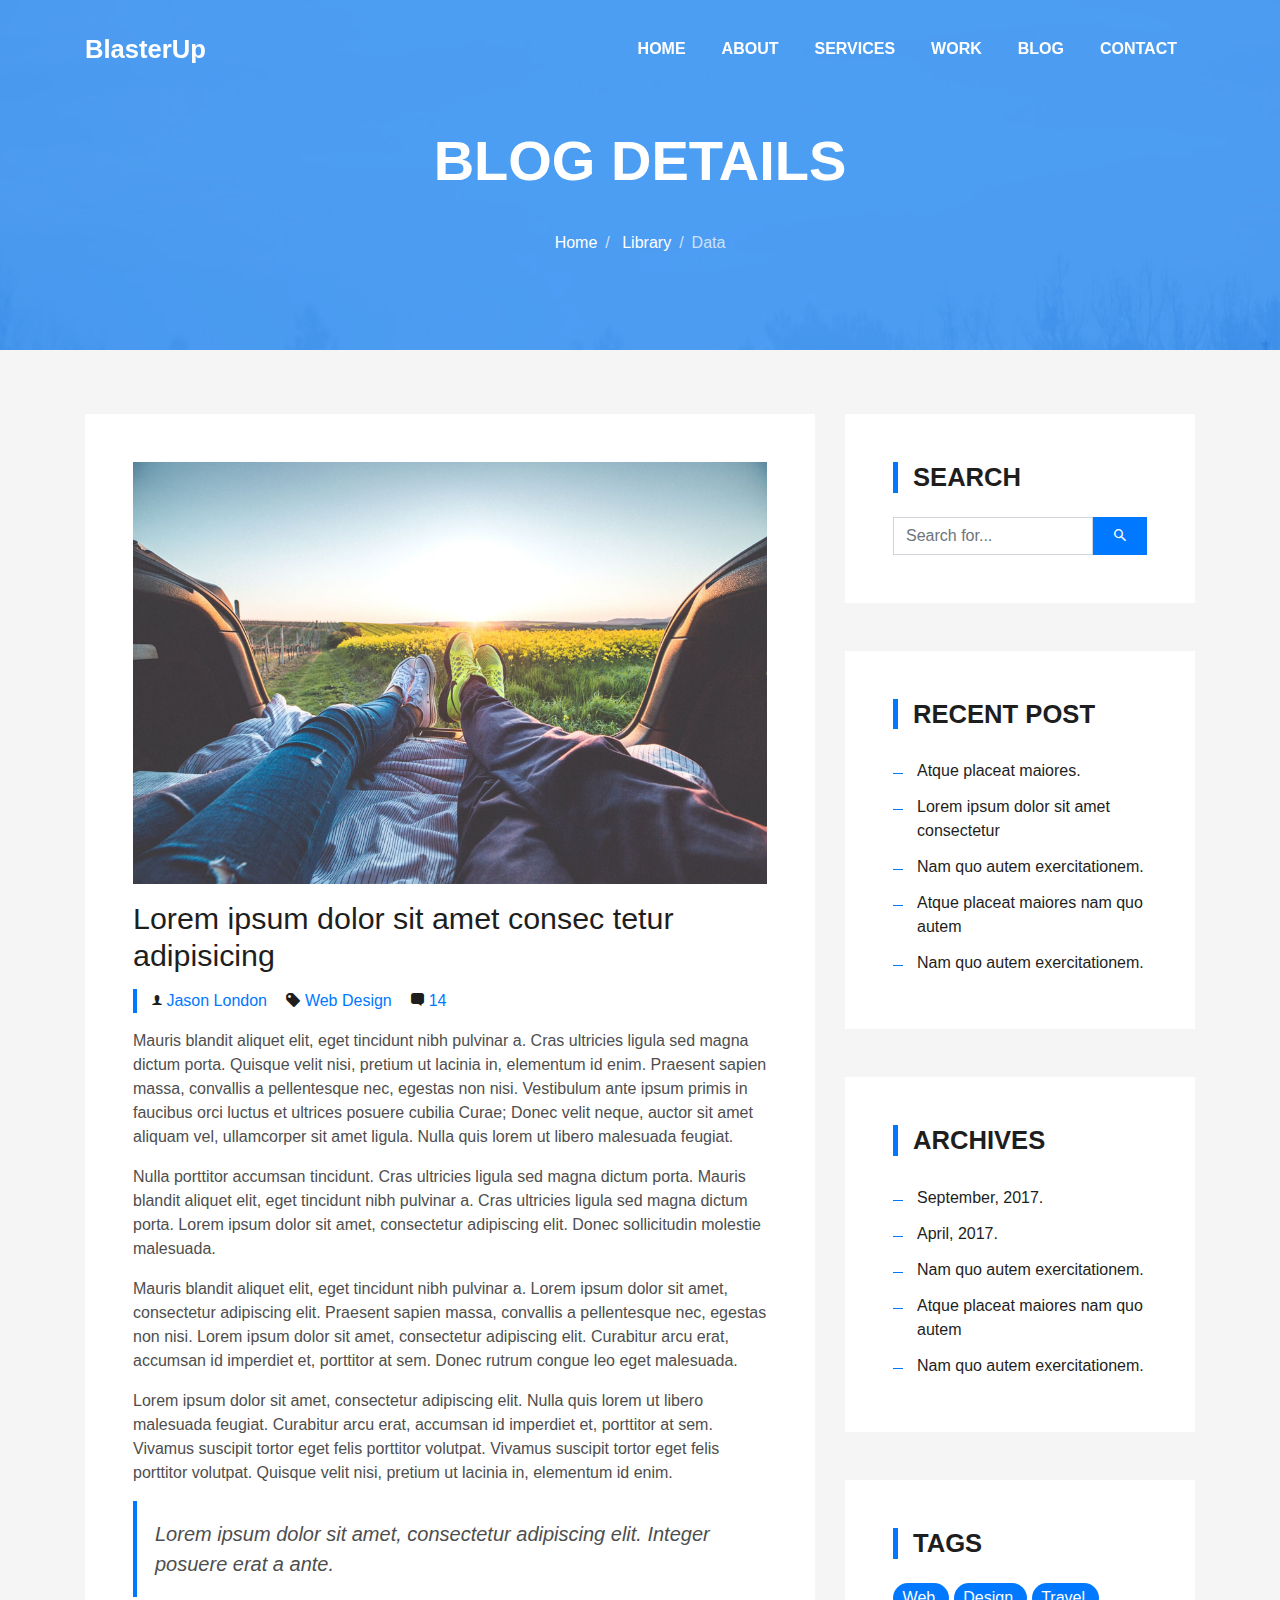
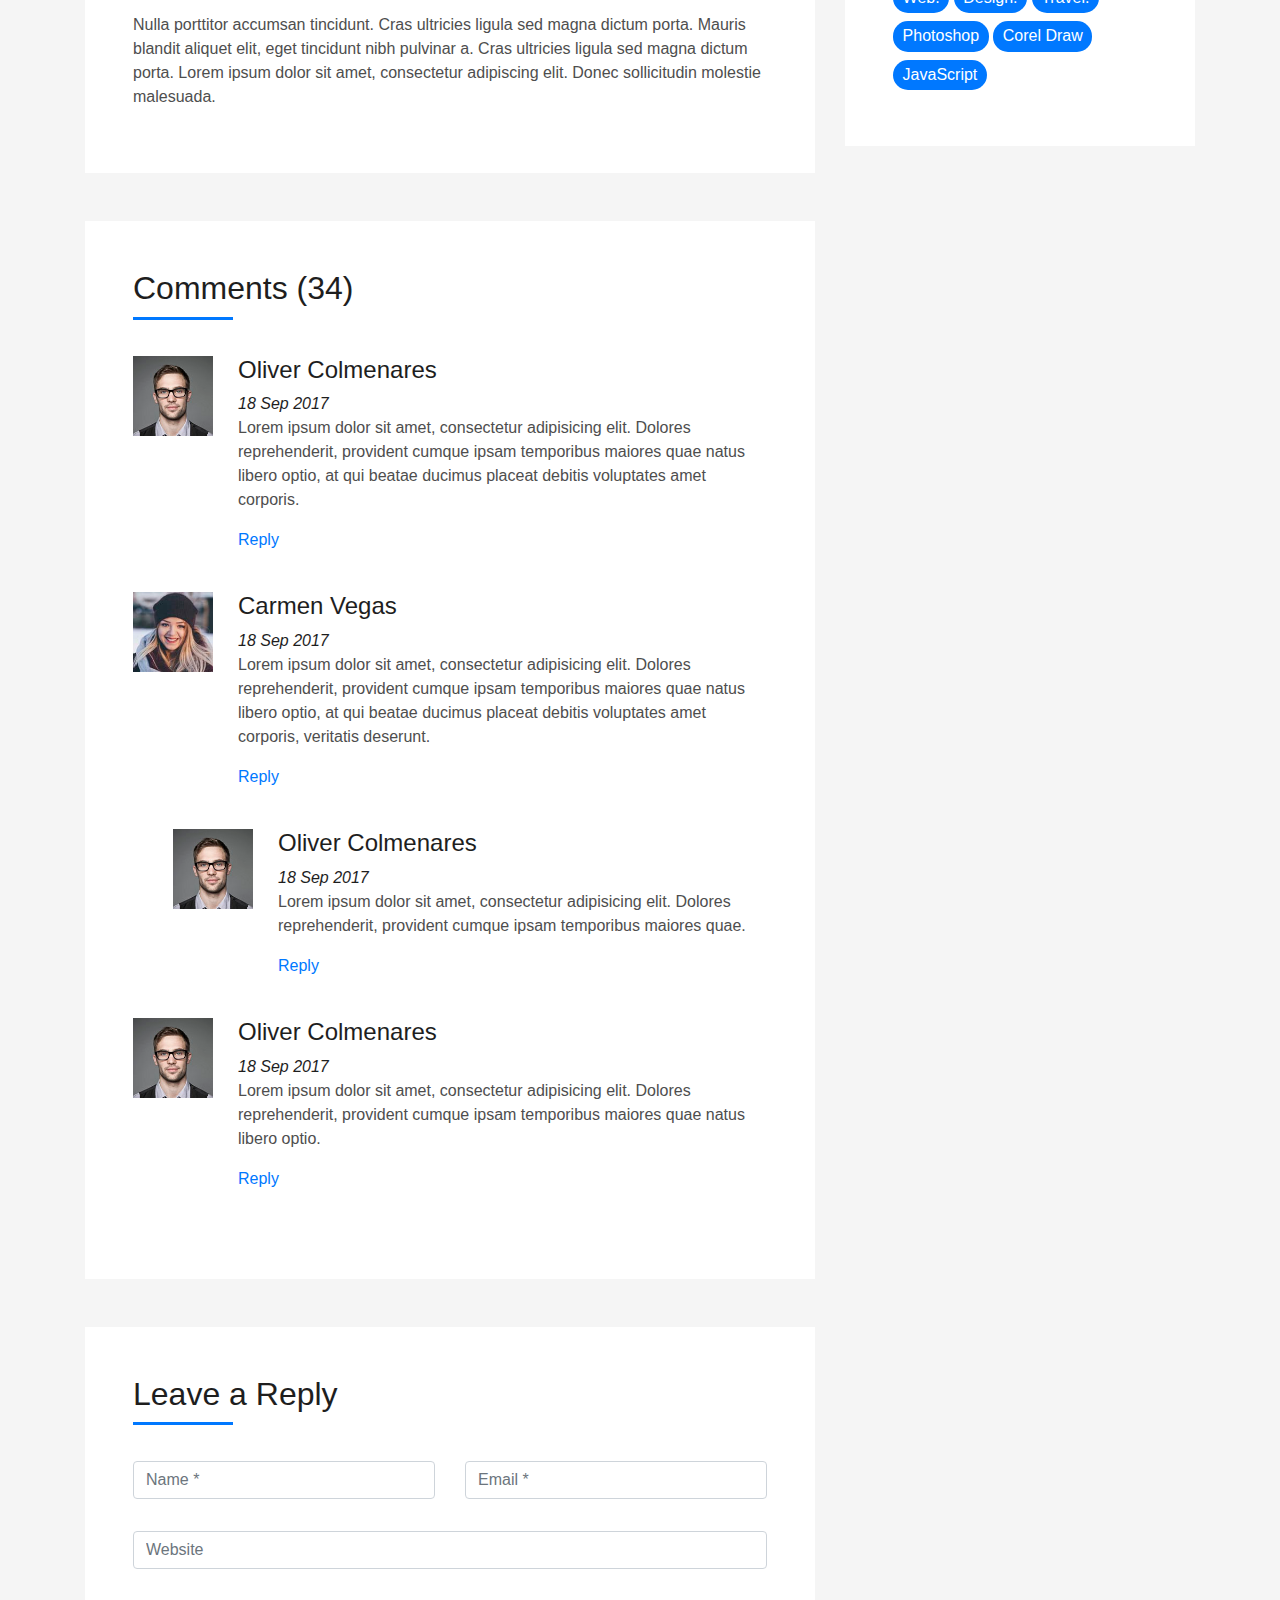
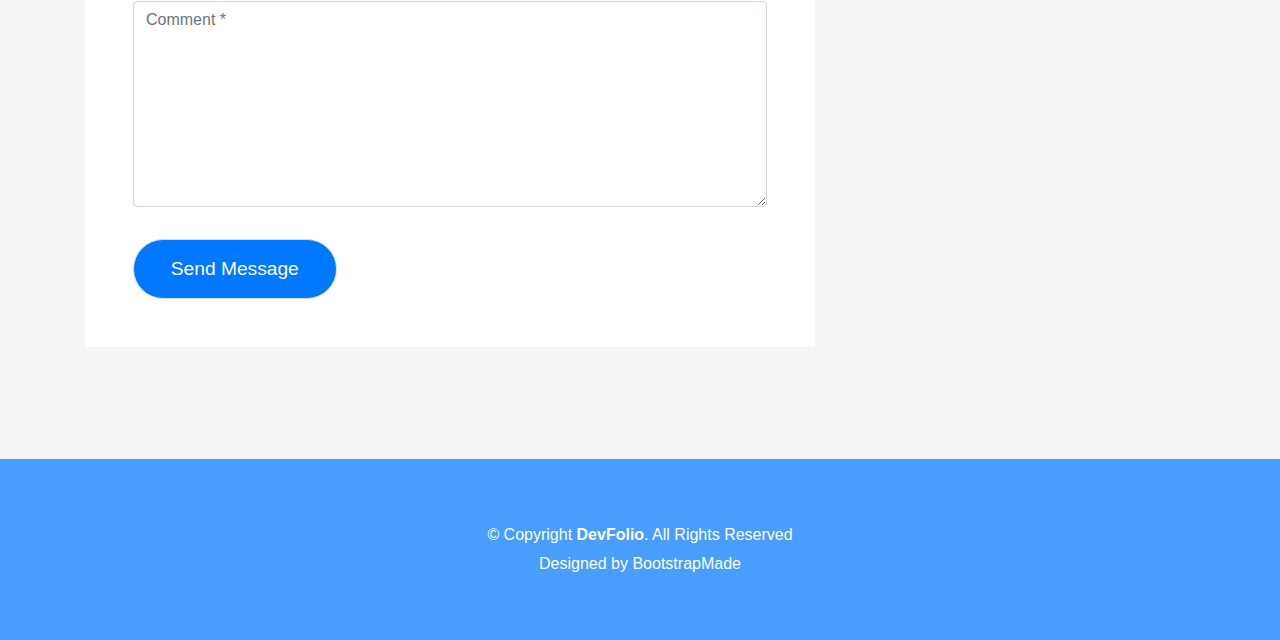
==== blog-single.html @ 14960c83 "change template 3" ====
<!DOCTYPE html>
<html lang="en">
<head>
  <meta charset="utf-8">
  <title>DevFolio Bootstrap Template</title>
  <meta content="width=device-width, initial-scale=1.0" name="viewport">
  <meta content="" name="keywords">
  <meta content="" name="description">

  <!-- Favicons -->
  <link href="img/favicon.png" rel="icon">
  <link href="img/apple-touch-icon.png" rel="apple-touch-icon">

  <!-- Bootstrap CSS File -->
  <link href="lib/bootstrap/css/bootstrap.min.css" rel="stylesheet">

  <!-- Libraries CSS Files -->
  <link href="lib/font-awesome/css/font-awesome.min.css" rel="stylesheet">
  <link href="lib/animate/animate.min.css" rel="stylesheet">
  <link href="lib/ionicons/css/ionicons.min.css" rel="stylesheet">
  <link href="lib/owlcarousel/assets/owl.carousel.min.css" rel="stylesheet">
  <link href="lib/lightbox/css/lightbox.min.css" rel="stylesheet">

  <!-- Main Stylesheet File -->
  <link href="css/style.css" rel="stylesheet">

  <!-- =======================================================
    Theme Name: DevFolio
    Theme URL: https://bootstrapmade.com/devfolio-bootstrap-portfolio-html-template/
    Author: BootstrapMade.com
    License: https://bootstrapmade.com/license/
  ======================================================= -->
</head>

<body>
  <!--/ Nav Star /-->
  <nav class="navbar navbar-b navbar-trans navbar-expand-md fixed-top" id="mainNav">
    <div class="container">
      <a class="navbar-brand js-scroll" href="#page-top">BlasterUp</a>
      <button class="navbar-toggler collapsed" type="button" data-toggle="collapse" data-target="#navbarDefault"
        aria-controls="navbarDefault" aria-expanded="false" aria-label="Toggle navigation">
        <span></span>
        <span></span>
        <span></span>
      </button>
      <div class="navbar-collapse collapse justify-content-end" id="navbarDefault">
        <ul class="navbar-nav">
          <li class="nav-item">
            <a class="nav-link js-scroll" href="index.html">Home</a>
          </li>
          <li class="nav-item">
            <a class="nav-link js-scroll" href="#">About</a>
          </li>
          <li class="nav-item">
            <a class="nav-link js-scroll" href="#">Services</a>
          </li>
          <li class="nav-item">
            <a class="nav-link js-scroll" href="#">Work</a>
          </li>
          <li class="nav-item">
            <a class="nav-link js-scroll" href="#">Blog</a>
          </li>
          <li class="nav-item">
            <a class="nav-link js-scroll" href="#">Contact</a>
          </li>
        </ul>
      </div>
    </div>
  </nav>
  <!--/ Nav End /-->

  <!--/ Intro Skew Star /-->
  <div class="intro intro-single route bg-image" style="background-image: url(img/overlay-bg.jpg)">
    <div class="overlay-mf"></div>
    <div class="intro-content display-table">
      <div class="table-cell">
        <div class="container">
          <h2 class="intro-title mb-4">Blog Details</h2>
          <ol class="breadcrumb d-flex justify-content-center">
            <li class="breadcrumb-item">
              <a href="#">Home</a>
            </li>
            <li class="breadcrumb-item">
              <a href="#">Library</a>
            </li>
            <li class="breadcrumb-item active">Data</li>
          </ol>
        </div>
      </div>
    </div>
  </div>
  <!--/ Intro Skew End /-->

  <!--/ Section Blog-Single Star /-->
  <section class="blog-wrapper sect-pt4" id="blog">
    <div class="container">
      <div class="row">
        <div class="col-md-8">
          <div class="post-box">
            <div class="post-thumb">
              <img src="img/post-1.jpg" class="img-fluid" alt="">
            </div>
            <div class="post-meta">
              <h1 class="article-title">Lorem ipsum dolor sit amet consec tetur adipisicing</h1>
              <ul>
                <li>
                  <span class="ion-ios-person"></span>
                  <a href="#">Jason London</a>
                </li>
                <li>
                  <span class="ion-pricetag"></span>
                  <a href="#">Web Design</a>
                </li>
                <li>
                  <span class="ion-chatbox"></span>
                  <a href="#">14</a>
                </li>
              </ul>
            </div>
            <div class="article-content">
              <p>
                Mauris blandit aliquet elit, eget tincidunt nibh pulvinar a. Cras ultricies ligula sed magna dictum
                porta. Quisque velit
                nisi, pretium ut lacinia in, elementum id enim. Praesent sapien massa, convallis a pellentesque
                nec, egestas non nisi. Vestibulum ante ipsum primis in faucibus orci luctus et ultrices posuere
                cubilia Curae; Donec velit neque, auctor sit amet aliquam vel, ullamcorper sit amet ligula.
                Nulla quis lorem ut libero malesuada feugiat.
              </p>
              <p>
                Nulla porttitor accumsan tincidunt. Cras ultricies ligula sed magna dictum porta. Mauris blandit
                aliquet elit, eget tincidunt
                nibh pulvinar a. Cras ultricies ligula sed magna dictum porta. Lorem ipsum dolor sit amet,
                consectetur adipiscing elit. Donec sollicitudin molestie malesuada.
              </p>
              <p>
                Mauris blandit aliquet elit, eget tincidunt nibh pulvinar a. Lorem ipsum dolor sit amet, consectetur
                adipiscing elit. Praesent
                sapien massa, convallis a pellentesque nec, egestas non nisi. Lorem ipsum dolor sit amet,
                consectetur adipiscing elit. Curabitur arcu erat, accumsan id imperdiet et, porttitor at
                sem. Donec rutrum congue leo eget malesuada.
              </p>
              <p>
                Lorem ipsum dolor sit amet, consectetur adipiscing elit. Nulla quis lorem ut libero malesuada feugiat.
                Curabitur arcu erat,
                accumsan id imperdiet et, porttitor at sem. Vivamus suscipit tortor eget felis porttitor
                volutpat. Vivamus suscipit tortor eget felis porttitor volutpat. Quisque velit nisi, pretium
                ut lacinia in, elementum id enim.
              </p>
              <blockquote class="blockquote">
                <p class="mb-0">Lorem ipsum dolor sit amet, consectetur adipiscing elit. Integer posuere erat a ante.</p>
              </blockquote>
              <p>
                Nulla porttitor accumsan tincidunt. Cras ultricies ligula sed magna dictum porta. Mauris blandit
                aliquet elit, eget tincidunt
                nibh pulvinar a. Cras ultricies ligula sed magna dictum porta. Lorem ipsum dolor sit amet,
                consectetur adipiscing elit. Donec sollicitudin molestie malesuada.
              </p>
            </div>
          </div>
          <div class="box-comments">
            <div class="title-box-2">
              <h4 class="title-comments title-left">Comments (34)</h4>
            </div>
            <ul class="list-comments">
              <li>
                <div class="comment-avatar">
                  <img src="img/testimonial-2.jpg" alt="">
                </div>
                <div class="comment-details">
                  <h4 class="comment-author">Oliver Colmenares</h4>
                  <span>18 Sep 2017</span>
                  <p>
                    Lorem ipsum dolor sit amet, consectetur adipisicing elit. Dolores reprehenderit, provident cumque
                    ipsam temporibus maiores
                    quae natus libero optio, at qui beatae ducimus placeat debitis voluptates amet corporis.
                  </p>
                  <a href="3">Reply</a>
                </div>
              </li>
              <li>
                <div class="comment-avatar">
                  <img src="img/testimonial-4.jpg" alt="">
                </div>
                <div class="comment-details">
                  <h4 class="comment-author">Carmen Vegas</h4>
                  <span>18 Sep 2017</span>
                  <p>
                    Lorem ipsum dolor sit amet, consectetur adipisicing elit. Dolores reprehenderit, provident cumque
                    ipsam temporibus maiores
                    quae natus libero optio, at qui beatae ducimus placeat debitis voluptates amet corporis,
                    veritatis deserunt.
                  </p>
                  <a href="3">Reply</a>
                </div>
              </li>
              <li class="comment-children">
                <div class="comment-avatar">
                  <img src="img/testimonial-2.jpg" alt="">
                </div>
                <div class="comment-details">
                  <h4 class="comment-author">Oliver Colmenares</h4>
                  <span>18 Sep 2017</span>
                  <p>
                    Lorem ipsum dolor sit amet, consectetur adipisicing elit. Dolores reprehenderit, provident cumque
                    ipsam temporibus maiores
                    quae.
                  </p>
                  <a href="3">Reply</a>
                </div>
              </li>
              <li>
                <div class="comment-avatar">
                  <img src="img/testimonial-2.jpg" alt="">
                </div>
                <div class="comment-details">
                  <h4 class="comment-author">Oliver Colmenares</h4>
                  <span>18 Sep 2017</span>
                  <p>
                    Lorem ipsum dolor sit amet, consectetur adipisicing elit. Dolores reprehenderit, provident cumque
                    ipsam temporibus maiores
                    quae natus libero optio.
                  </p>
                  <a href="3">Reply</a>
                </div>
              </li>
            </ul>
          </div>
          <div class="form-comments">
            <div class="title-box-2">
              <h3 class="title-left">
                Leave a Reply
              </h3>
            </div>
            <form class="form-mf">
              <div class="row">
                <div class="col-md-6 mb-3">
                  <div class="form-group">
                    <input type="text" class="form-control input-mf" id="inputName" placeholder="Name *" required>
                  </div>
                </div>
                <div class="col-md-6 mb-3">
                  <div class="form-group">
                    <input type="email" class="form-control input-mf" id="inputEmail1" placeholder="Email *" required>
                  </div>
                </div>
                <div class="col-md-12 mb-3">
                  <div class="form-group">
                    <input type="url" class="form-control input-mf" id="inputUrl" placeholder="Website">
                  </div>
                </div>
                <div class="col-md-12 mb-3">
                  <div class="form-group">
                    <textarea id="textMessage" class="form-control input-mf" placeholder="Comment *" name="message"
                      cols="45" rows="8" required></textarea>
                  </div>
                </div>
                <div class="col-md-12">
                  <button type="submit" class="button button-a button-big button-rouded">Send Message</button>
                </div>
              </div>
            </form>
          </div>
        </div>
        <div class="col-md-4">
          <div class="widget-sidebar sidebar-search">
            <h5 class="sidebar-title">Search</h5>
            <div class="sidebar-content">
              <form>
                <div class="input-group">
                  <input type="text" class="form-control" placeholder="Search for..." aria-label="Search for...">
                  <span class="input-group-btn">
                    <button class="btn btn-secondary btn-search" type="button">
                      <span class="ion-android-search"></span>
                    </button>
                  </span>
                </div>
              </form>
            </div>
          </div>
          <div class="widget-sidebar">
            <h5 class="sidebar-title">Recent Post</h5>
            <div class="sidebar-content">
              <ul class="list-sidebar">
                <li>
                  <a href="#">Atque placeat maiores.</a>
                </li>
                <li>
                  <a href="#">Lorem ipsum dolor sit amet consectetur</a>
                </li>
                <li>
                  <a href="#">Nam quo autem exercitationem.</a>
                </li>
                <li>
                  <a href="#">Atque placeat maiores nam quo autem</a>
                </li>
                <li>
                  <a href="#">Nam quo autem exercitationem.</a>
                </li>
              </ul>
            </div>
          </div>
          <div class="widget-sidebar">
            <h5 class="sidebar-title">Archives</h5>
            <div class="sidebar-content">
              <ul class="list-sidebar">
                <li>
                  <a href="#">September, 2017.</a>
                </li>
                <li>
                  <a href="#">April, 2017.</a>
                </li>
                <li>
                  <a href="#">Nam quo autem exercitationem.</a>
                </li>
                <li>
                  <a href="#">Atque placeat maiores nam quo autem</a>
                </li>
                <li>
                  <a href="#">Nam quo autem exercitationem.</a>
                </li>
              </ul>
            </div>
          </div>
          <div class="widget-sidebar widget-tags">
            <h5 class="sidebar-title">Tags</h5>
            <div class="sidebar-content">
              <ul>
                <li>
                  <a href="#">Web.</a>
                </li>
                <li>
                  <a href="#">Design.</a>
                </li>
                <li>
                  <a href="#">Travel.</a>
                </li>
                <li>
                  <a href="#">Photoshop</a>
                </li>
                <li>
                  <a href="#">Corel Draw</a>
                </li>
                <li>
                  <a href="#">JavaScript</a>
                </li>
              </ul>
            </div>
          </div>
        </div>
      </div>
    </div>
  </section>
  <!--/ Section Blog-Single End /-->

  <!--/ Section Contact-Footer Star /-->
  <section class="paralax-mf footer-paralax bg-image sect-mt4 route" style="background-image: url(img/overlay-bg.jpg)">
    <div class="overlay-mf"></div>
    <footer>
      <div class="container">
        <div class="row">
          <div class="col-sm-12">
            <div class="copyright-box">
              <p class="copyright">&copy; Copyright <strong>DevFolio</strong>. All Rights Reserved</p>
              <div class="credits">
                <!--
                  All the links in the footer should remain intact.
                  You can delete the links only if you purchased the pro version.
                  Licensing information: https://bootstrapmade.com/license/
                  Purchase the pro version with working PHP/AJAX contact form: https://bootstrapmade.com/buy/?theme=DevFolio
                -->
                Designed by <a href="https://bootstrapmade.com/">BootstrapMade</a>
              </div>
            </div>
          </div>
        </div>
      </div>
    </footer>
  </section>
  <!--/ Section Contact-footer End /-->

  <a href="#" class="back-to-top"><i class="fa fa-chevron-up"></i></a>
  <div id="preloader"></div>

  <!-- JavaScript Libraries -->
  <script src="lib/jquery/jquery.min.js"></script>
  <script src="lib/jquery/jquery-migrate.min.js"></script>
  <script src="lib/popper/popper.min.js"></script>
  <script src="lib/bootstrap/js/bootstrap.min.js"></script>
  <script src="lib/easing/easing.min.js"></script>
  <script src="lib/counterup/jquery.waypoints.min.js"></script>
  <script src="lib/counterup/jquery.counterup.js"></script>
  <script src="lib/owlcarousel/owl.carousel.min.js"></script>
  <script src="lib/lightbox/js/lightbox.min.js"></script>
  <script src="lib/typed/typed.min.js"></script>
  <!-- Contact Form JavaScript File -->
  <script src="contactform/contactform.js"></script>

  <!-- Template Main Javascript File -->
  <script src="js/main.js"></script>

</body>
</html>
---- css/style.css ----
/*
  Theme Name: DevFolio
  Theme URL: https://bootstrapmade.com/devfolio-bootstrap-portfolio-html-template/
  Author: BootstrapMade.com
  License: https://bootstrapmade.com/license/
*/

/*======================================
//--//-->   STYLES GENERALES
======================================*/

body {
  background-color: #f5f5f5;
  color: #4e4e4e;
}

h1,
h2,
h3,
h4,
h5,
h6 {
  color: #1e1e1e;
}

a {
  color: #1e1e1e;
  transition: all 0.5s ease-in-out;
}

a:hover {
  color: #0078ff;
  text-decoration: none;
  transition: all 0.5s ease-in-out;
}

.p-r {
  position: relative;
}

.color-a {
  color: #0078ff;
}

.color-d {
  color: #f5f5f5;
}

.color-text-a {
  color: #4e4e4e;
}

.box-shadow,
.paralax-mf,
.service-box,
.work-box,
.card-blog {
  box-shadow: 0 13px 8px -10px rgba(0, 0, 0, 0.1);
}

.box-shadow-a,
.button:hover {
  box-shadow: 0 0 0 4px #cde1f8;
}

.display-5 {
  font-size: 2.5rem;
  font-weight: 300;
  line-height: 1.1;
}

.display-6 {
  font-size: 2rem;
  font-weight: 300;
  line-height: 1.1;
}

.avatar {
  width: 32px;
  height: 32px;
  margin-right: 4px;
  overflow: hidden;
}

.bg-image {
  background-repeat: no-repeat;
  background-attachment: fixed;
  background-size: cover;
  background-position: center center;
}

.overlay-mf {
  background-color: #0078ff;
}

.overlay-mf {
  position: absolute;
  top: 0;
  left: 0px;
  padding: 0;
  height: 100%;
  width: 100%;
  opacity: .7;
}

.paralax-mf {
  position: relative;
  padding: 8rem 0;
}

.display-table {
  width: 100%;
  height: 100%;
  display: table;
}

.table-cell {
  display: table-cell;
  vertical-align: middle;
}

/*--/ Sections /--*/

.sect-4 {
  padding: 4rem 0;
}

.sect-pt4 {
  padding-top: 4rem;
}

.sect-mt4 {
  margin-top: 4rem;
}

/*--/ Title s /--*/

.title-s {
  font-weight: 600;
  color: #1e1e1e;
  font-size: 1.1rem;
}

/*--/ Title A /--*/

.title-box {
  margin-bottom: 4rem;
}

.title-a {
  font-size: 3rem;
  font-weight: bold;
  text-transform: uppercase;
}

.subtitle-a {
  color: #4e4e4e;
}

.line-mf {
  width: 40px;
  height: 5px;
  background-color: #0078ff;
  margin: 0 auto;
}

/*--/ Title Left /--*/

.title-box-2 {
  margin-bottom: 3rem;
}

.title-left {
  font-size: 2rem;
  position: relative;
}

.title-left:before {
  content: '';
  position: absolute;
  height: 3px;
  background-color: #0078ff;
  width: 100px;
  bottom: -12px;
}

/*------/ Box /------*/

.box-pl2 {
  padding-left: 2rem;
}

.box-shadow-full {
  padding: 3rem 1.25rem;
  position: relative;
  background-color: #fff;
  margin-bottom: 3rem;
  z-index: 2;
  box-shadow: 0 1px 1px 0 rgba(0, 0, 0, 0.06), 0 2px 5px 0 rgba(0, 0, 0, 0.2);
}

/*------/ Socials /------*/

.socials {
  padding: 1.5rem 0;
}

.socials ul li {
  display: inline-block;
}

.socials .ico-circle {
  height: 40px;
  width: 40px;
  font-size: 1.7rem;
  border-radius: 50%;
  line-height: 1.4;
  margin: 0 15px 0 0;
  box-shadow: 0 0 0 3px #0078ff;
  transition: all 500ms ease;
}

.socials .ico-circle:hover {
  background-color: #0078ff;
  color: #fff;
  box-shadow: 0 0 0 3px #cde1f8;
  transition: all 500ms ease;
}

/*------/ Ul resect /------*/

.ul-resect,
.socials ul,
.list-ico,
.blog-wrapper .post-meta ul,
.box-comments .list-comments,
.widget-sidebar .list-sidebar,
.widget-tags ul {
  list-style: none;
  padding-left: 0;
  margin-bottom: 0;
}

.list-ico {
  line-height: 2;
}

.list-ico span {
  color: #0078ff;
  margin-right: 10px;
}

/*------/ Ico Circle /------*/

.ico-circle {
  height: 100px;
  width: 100px;
  font-size: 2rem;
  border-radius: 50%;
  line-height: 1.55;
  margin: 0 auto;
  text-align: center;
  box-shadow: 0 0 0 10px #0078ff;
  display: block;
}

/*------/ Owl Carousel /------*/

.owl-theme .owl-dots {
  text-align: center;
  margin-top: 18px;
}

.owl-theme .owl-dots .owl-dot {
  display: inline-block;
}

.owl-theme .owl-dots .owl-dot span {
  width: 18px;
  height: 7px;
  margin: 5px 5px;
  background: #cde1f8;
  border: 0px solid #cde1f8;
  display: block;
  transition: all 0.6s ease-in-out;
  cursor: pointer;
}

.owl-theme .owl-dots .owl-dot:hover span {
  background-color: #cde1f8;
}

.owl-theme .owl-dots .owl-dot.active span {
  background-color: #1B1B1B;
  width: 25px;
}

/*--/ Scrolltop s /--*/

.scrolltop-mf {
  position: relative;
  display: none;
}

.scrolltop-mf span {
  z-index: 999;
  position: fixed;
  width: 42px;
  height: 42px;
  background-color: #0078ff;
  opacity: .7;
  font-size: 1.6rem;
  line-height: 1.5;
  text-align: center;
  color: #fff;
  top: auto;
  left: auto;
  right: 30px;
  bottom: 50px;
  cursor: pointer;
  border-radius: 50%;
}

/* Back to top button */

.back-to-top {
  position: fixed;
  display: none;
  background: #0078ff;
  color: #fff;
  width: 44px;
  height: 44px;
  text-align: center;
  line-height: 1;
  font-size: 16px;
  border-radius: 50%;
  right: 15px;
  bottom: 15px;
  transition: background 0.5s;
  z-index: 11;
}

.back-to-top i {
  padding-top: 12px;
  color: #fff;
}

/* Prelaoder */

#preloader {
  position: fixed;
  top: 0;
  left: 0;
  right: 0;
  bottom: 0;
  z-index: 9999;
  overflow: hidden;
  background: #fff;
}

#preloader:before {
  content: "";
  position: fixed;
  top: calc(50% - 30px);
  left: calc(50% - 30px);
  border: 6px solid #f2f2f2;
  border-top: 6px solid #0078ff;
  border-radius: 50%;
  width: 60px;
  height: 60px;
  -webkit-animation: animate-preloader 1s linear infinite;
  animation: animate-preloader 1s linear infinite;
}

@-webkit-keyframes animate-preloader {
  0% {
    -webkit-transform: rotate(0deg);
    transform: rotate(0deg);
  }

  100% {
    -webkit-transform: rotate(360deg);
    transform: rotate(360deg);
  }
}

@keyframes animate-preloader {
  0% {
    -webkit-transform: rotate(0deg);
    transform: rotate(0deg);
  }

  100% {
    -webkit-transform: rotate(360deg);
    transform: rotate(360deg);
  }
}

/*======================================
//--//-->   NAVBAR
======================================*/

.navbar-b {
  transition: all .5s ease-in-out;
  background-color: transparent;
  padding-top: 1.563rem;
  padding-bottom: 1.563rem;
}

.navbar-b.navbar-reduce {
  box-shadow: 0px 6px 9px 0px rgba(0, 0, 0, 0.06);
}

.navbar-b.navbar-trans .nav-item,
.navbar-b.navbar-reduce .nav-item {
  position: relative;
  padding-right: 10px;
  padding-left: 0;
}

.navbar-b.navbar-trans .nav-link,
.navbar-b.navbar-reduce .nav-link {
  color: #fff;
  text-transform: uppercase;
  font-weight: 600;
}

.navbar-b.navbar-trans .nav-link:before,
.navbar-b.navbar-reduce .nav-link:before {
  content: '';
  position: absolute;
  margin-left: 0px;
  width: 0%;
  bottom: 0;
  left: 0;
  height: 2px;
  transition: all 500ms ease;
}

.navbar-b.navbar-trans .nav-link:hover,
.navbar-b.navbar-reduce .nav-link:hover {
  color: #1B1B1B;
}

.navbar-b.navbar-trans .nav-link:hover:before,
.navbar-b.navbar-reduce .nav-link:hover:before {
  width: 35px;
}

.navbar-b.navbar-trans .show > .nav-link:before,
.navbar-b.navbar-trans .active > .nav-link:before,
.navbar-b.navbar-trans .nav-link.show:before,
.navbar-b.navbar-trans .nav-link.active:before,
.navbar-b.navbar-reduce .show > .nav-link:before,
.navbar-b.navbar-reduce .active > .nav-link:before,
.navbar-b.navbar-reduce .nav-link.show:before,
.navbar-b.navbar-reduce .nav-link.active:before {
  width: 35px;
}

.navbar-b.navbar-trans .nav-link:before {
  background-color: #fff;
}

.navbar-b.navbar-trans .nav-link:hover {
  color: #fff;
}

.navbar-b.navbar-trans .show > .nav-link,
.navbar-b.navbar-trans .active > .nav-link,
.navbar-b.navbar-trans .nav-link.show,
.navbar-b.navbar-trans .nav-link.active {
  color: #fff;
}

.navbar-b.navbar-reduce {
  transition: all .5s ease-in-out;
  background-color: #fff;
  padding-top: 15px;
  padding-bottom: 15px;
}

.navbar-b.navbar-reduce .nav-link {
  color: #0078ff;
}

.navbar-b.navbar-reduce .nav-link:before {
  background-color: #0078ff;
}

.navbar-b.navbar-reduce .nav-link:hover {
  color: #0078ff;
}

.navbar-b.navbar-reduce .show > .nav-link,
.navbar-b.navbar-reduce .active > .nav-link,
.navbar-b.navbar-reduce .nav-link.show,
.navbar-b.navbar-reduce .nav-link.active {
  color: #0078ff;
}

.navbar-b.navbar-reduce .navbar-brand {
  color: #0078ff;
}

.navbar-b.navbar-reduce .navbar-toggler span {
  background-color: #1B1B1B;
}

.navbar-b .navbar-brand {
  color: #fff;
  font-size: 1.6rem;
  font-weight: 600;
}

.navbar-b .navbar-nav .dropdown-item.show .dropdown-menu,
.navbar-b .dropdown.show .dropdown-menu,
.navbar-b .dropdown-btn.show .dropdown-menu {
  -webkit-transform: translate3d(0px, 0px, 0px);
  transform: translate3d(0px, 0px, 0px);
  visibility: visible !important;
}

.navbar-b .dropdown-menu {
  margin: 1.12rem 0 0;
  border-radius: 0;
}

.navbar-b .dropdown-menu .dropdown-item {
  padding: .7rem 1.7rem;
  transition: all 500ms ease;
}

.navbar-b .dropdown-menu .dropdown-item:hover {
  background-color: #0078ff;
  color: #fff;
  transition: all 500ms ease;
}

.navbar-b .dropdown-menu .dropdown-item.active {
  background-color: #0078ff;
}

/*--/ Hamburger Navbar /--*/

.navbar-toggler {
  position: relative;
}

.navbar-toggler:focus,
.navbar-toggler:active {
  outline: 0;
}

.navbar-toggler span {
  display: block;
  background-color: #fff;
  height: 3px;
  width: 25px;
  margin-top: 4px;
  margin-bottom: 4px;
  -webkit-transform: rotate(0deg);
  transform: rotate(0deg);
  left: 0;
  opacity: 1;
}

.navbar-toggler span:nth-child(1),
.navbar-toggler span:nth-child(3) {
  transition: -webkit-transform .35s ease-in-out;
  transition: transform .35s ease-in-out;
  transition: transform .35s ease-in-out, -webkit-transform .35s ease-in-out;
}

.navbar-toggler:not(.collapsed) span:nth-child(1) {
  position: absolute;
  left: 12px;
  top: 10px;
  -webkit-transform: rotate(135deg);
  transform: rotate(135deg);
  opacity: 0.9;
}

.navbar-toggler:not(.collapsed) span:nth-child(2) {
  height: 12px;
  visibility: hidden;
  background-color: transparent;
}

.navbar-toggler:not(.collapsed) span:nth-child(3) {
  position: absolute;
  left: 12px;
  top: 10px;
  -webkit-transform: rotate(-135deg);
  transform: rotate(-135deg);
  opacity: 0.9;
}

/*======================================
//--//-->   INTRO
======================================*/

.intro {
  height: 100vh;
  position: relative;
  color: #fff;
}

.intro .intro-content {
  text-align: center;
  position: absolute;
}

.intro .overlay-itro {
  background-color: rgba(0, 0, 0, 0.6);
  position: absolute;
  top: 0;
  left: 0px;
  padding: 0;
  height: 100%;
  width: 100%;
  opacity: .9;
}

.intro .intro-title {
  color: #fff;
  font-weight: 600;
  font-size: 3rem;
}

.intro .intro-subtitle {
  font-size: 1.5rem;
  font-weight: 300;
}

.intro .text-slider-items {
  display: none;
}

.intro-single {
  height: 350px;
}

.intro-single .intro-content {
  margin-top: 30px;
}

.intro-single .intro-title {
  text-transform: uppercase;
  font-size: 3rem;
}

.intro-single .breadcrumb {
  background-color: transparent;
  color: #0078ff;
}

.intro-single .breadcrumb .breadcrumb-item:before {
  color: #cde1f8;
}

.intro-single .breadcrumb .breadcrumb-item.active {
  color: #cde1f8;
}

.intro-single .breadcrumb a {
  color: #fff;
}

/*======================================
//--//-->   ABOUT
======================================*/

.about-mf .box-shadow-full {
  padding-top: 4rem;
  padding-bottom: 4rem;
}

.about-mf .about-img {
  margin-bottom: 2rem;
}

.about-mf .about-img img {
  margin-left: 10px;
}

.skill-mf span {
  color: #4e4e4e;
}

.skill-mf .progress {
  background-color: #cde1f8;
  margin: .5rem 0 1.2rem 0;
  border-radius: 0;
  height: .7rem;
}

.skill-mf .progress .progress-bar {
  height: .7rem;
  background-color: #0078ff;
}

/*======================================
//--//-->   SERVICES
======================================*/

.service-box {
  background-color: #fff;
  padding: 2.5rem 1.3rem;
  border-radius: 1rem;
  margin-bottom: 3rem;
}

.service-box:hover .ico-circle {
  transition: all 500ms ease;
  color: #fff;
  background-color: #0078ff;
  box-shadow: 0 0 0 10px #cde1f8;
}

.service-box .service-ico {
  margin-bottom: 1rem;
  color: #1e1e1e;
}

.service-box .ico-circle {
  transition: all 500ms ease;
  font-size: 4rem;
}

.service-box .s-title {
  font-size: 1.4rem;
  text-transform: uppercase;
  text-align: center;
  padding: .4rem 0;
}

.service-box .s-description {
  color: #4e4e4e;
}

/*======================================
//--//-->   COUNTER
======================================*/

.counter-box {
  color: #fff;
  text-align: center;
}

.counter-ico {
  margin-bottom: 1rem;
}

.counter-ico .ico-circle {
  height: 60px;
  width: 60px;
  line-height: 1.8;
  box-shadow: 0 0 0 10px #cde1f8;
}

.counter-num .counter {
  font-size: 2rem;
  margin-bottom: 0;
}

/*======================================
//--//-->   PORTFOLIO
======================================*/

.work-box {
  margin-bottom: 3rem;
  -webkit-backface-visibility: hidden;
  backface-visibility: hidden;
  background-color: #fff;
}

.work-box:hover img {
  -webkit-transform: scale(1.3);
  transform: scale(1.3);
}

.work-img {
  display: block;
  overflow: hidden;
}

.work-img img {
  transition: all 1s;
}

.work-content {
  padding: 2rem 3% 1rem 4%;
}

.work-content .w-more {
  color: #4e4e4e;
  font-size: .8rem;
}

.work-content .w-more .w-ctegory {
  color: #0078ff;
}

.work-content .w-like {
  font-size: 2.5rem;
  color: #0078ff;
  float: right;
}

.work-content .w-like a {
  color: #0078ff;
}

.work-content .w-like .num-like {
  font-size: .7rem;
}

.w-title {
  font-size: 1.2rem;
}

/*======================================
//--//-->   TESTIMONIALS
======================================*/

.testimonials .owl-carousel .owl-item img {
  width: auto;
}

.testimonial-box {
  color: #fff;
  text-align: center;
}

.testimonial-box .author-test {
  margin-top: 1rem;
}

.testimonial-box .author-test img {
  margin: 0 auto;
}

.testimonial-box .author {
  color: #fff;
  text-transform: uppercase;
  font-weight: 600;
  margin: 1rem 0;
  display: block;
  font-size: 1.4rem;
}

.testimonial-box .comit {
  font-size: 2rem;
  color: #0078ff;
  background-color: #fff;
  width: 52px;
  height: 52px;
  display: block;
  margin: 0 auto;
  border-radius: 50%;
  line-height: 1.6;
}

/*======================================
//--//-->   BLOG
======================================*/

.card-blog .card-body {
  position: relative;
}

.card-blog .card-category-box {
  position: absolute;
  text-align: center;
  top: -16px;
  left: 15px;
  right: 15px;
  line-height: 25px;
  overflow: hidden;
}

.card-blog .card-category {
  display: inline-block;
  color: #fff;
  padding: 0 15px 5px;
  overflow: hidden;
  background-color: #0078ff;
  border-radius: 4px;
}

.card-blog .card-category .category {
  color: #fff;
  display: inline-block;
  text-transform: uppercase;
  font-size: .7rem;
  letter-spacing: .1px;
  margin-bottom: 0;
}

.card-blog .card-title {
  font-size: 1.3rem;
  margin-top: .6rem;
}

.card-blog .card-description {
  color: #4e4e4e;
}

.card-blog .post-author {
  display: inline-block;
}

.card-blog .post-date {
  color: #4e4e4e;
  display: inline-block;
  float: right;
}

/*======================================
//--//-->   BLOG-SINGLE
======================================*/

.post-box,
.form-comments,
.box-comments,
.widget-sidebar {
  padding: 2rem;
  background-color: #fff;
  margin-bottom: 3rem;
}

.blog-wrapper .article-title {
  font-size: 1.5rem;
}

.blog-wrapper .post-meta {
  margin: 1rem 0;
}

.blog-wrapper .post-meta ul {
  border-left: 4px solid #0078ff;
  margin-top: 1rem;
}

.blog-wrapper .post-meta ul li {
  display: inline-block;
  margin-left: 15px;
}

.blog-wrapper .post-meta ul a {
  color: #0078ff;
}

.blog-wrapper .post-meta ul span {
  color: #1e1e1e;
}

.blog-wrapper .blockquote {
  border-left: 4px solid #0078ff;
  padding: 18px;
  font-style: italic;
}

/*------/ Comments /------*/

.box-comments .list-comments li {
  padding-bottom: 40px;
}

.box-comments .list-comments .comment-avatar {
  display: table-cell;
  vertical-align: top;
}

.box-comments .list-comments .comment-avatar img {
  width: 80px;
  height: 80px;
}

.box-comments .list-comments .comment-author {
  font-size: 1.3rem;
}

.box-comments .list-comments .comment-details {
  display: table-cell;
  vertical-align: top;
  padding-left: 25px;
}

.box-comments .list-comments a {
  color: #0078ff;
}

.box-comments .list-comments span {
  color: #1e1e1e;
  font-style: italic;
}

.box-comments .comment-children {
  margin-left: 40px;
}

/*------/ Sidebar /------*/

.widget-sidebar .sidebar-title {
  font-size: 1.6rem;
  font-weight: 600;
  border-left: 5px solid #0078ff;
  padding-left: 15px;
  text-transform: uppercase;
  margin-bottom: 1.5rem;
}

.widget-sidebar .list-sidebar li {
  position: relative;
  padding: 6px 0 6px 24px;
}

.widget-sidebar .list-sidebar li:before {
  position: absolute;
  content: "";
  width: 10px;
  height: 1px;
  left: 0;
  background-color: #0078ff;
  top: 20px;
}

.sidebar-search input {
  background-color: #fff;
  border-radius: 0;
  transition: all 0.5s ease-in-out;
}

.sidebar-search .btn-search {
  background-color: #0078ff;
  border-color: #0078ff;
  border-radius: 0;
  padding-left: 20px;
  padding-right: 20px;
}

.widget-tags ul li {
  display: inline-block;
  background-color: #0078ff;
  padding: .2rem .6rem;
  margin-bottom: .5rem;
  border-radius: 15px;
}

.widget-tags ul li a {
  color: #fff;
}

/*======================================
//--//-->   CONTACT
======================================*/

.footer-paralax {
  padding: 4rem 0 0 0;
}

.contact-mf {
  margin-top: 4rem;
}

/*======================================
//--//-->   FOOTER
======================================*/

footer {
  text-align: center;
  color: #fff;
  padding-bottom: 4rem;
}

footer .copyright {
  margin-bottom: .3rem;
}

footer .credits {
  margin-bottom: 0;
}

footer .credits a {
  color: #fff;
}

/*======================================
//--//-->   CONtaCT FORM
======================================*/

#sendmessage {
  color: #0078ff;
  border: 1px solid #0078ff;
  display: none;
  text-align: center;
  padding: 15px;
  font-weight: 600;
  margin-bottom: 15px;
}

#errormessage {
  color: red;
  display: none;
  border: 1px solid red;
  text-align: center;
  padding: 15px;
  font-weight: 600;
  margin-bottom: 15px;
}

#sendmessage.show,
#errormessage.show,
.show {
  display: block;
}

.validation {
  color: red;
  display: none;
  margin: 0 0 20px;
  font-weight: 400;
  font-size: 13px;
}

/*======================================
//--//-->   BUTTON
======================================*/

.button {
  display: inline-block;
  padding: .3rem .6rem;
  text-align: center;
  vertical-align: middle;
  -webkit-user-select: none;
  -moz-user-select: none;
  -ms-user-select: none;
  user-select: none;
  font-size: 1rem;
  border-radius: .3rem;
  border: 1px solid transparent;
  transition: all 500ms ease;
  cursor: pointer;
}

.button:focus {
  outline: 0;
}

.button:hover {
  background-color: #0062d3;
  color: #fff;
  transition: all 500ms ease;
}

.button-a {
  background-color: #0078ff;
  color: #fff;
  border-color: #cde1f8;
}

.button-big {
  padding: .9rem 2.3rem;
  font-size: 1.2rem;
}

.button-rouded {
  border-radius: 5rem;
}

.btn-lg {
  padding: .5rem 1rem;
  font-size: 1.25rem;
  line-height: 1.5;
  border-radius: .3rem;
}

@media (min-width: 577px) {
  .counter-box {
    margin-bottom: 1.8rem;
  }
}

@media (min-width: 767px) {
  .about-mf .box-pl2 {
    margin-top: 3rem;
    padding-left: 0rem;
  }

  .card-blog {
    margin-bottom: 3rem;
  }

  .contact-mf .box-pl2 {
    margin-top: 3rem;
    padding-left: 0rem;
  }
}

@media (min-width: 768px) {
  .box-shadow-full {
    padding: 3rem;
  }

  .navbar-b.navbar-trans .nav-item,
  .navbar-b.navbar-reduce .nav-item {
    padding-left: 10px;
  }

  .navbar-b.navbar-trans .nav-link:before,
  .navbar-b.navbar-reduce .nav-link:before {
    margin-left: 18px;
  }

  .intro .intro-title {
    font-size: 4.5rem;
  }

  .intro .intro-subtitle {
    font-size: 2.5rem;
  }

  .intro-single .intro-title {
    font-size: 3.5rem;
  }

  .testimonial-box .description {
    padding: 0 5rem;
  }

  .post-box,
  .form-comments,
  .box-comments,
  .widget-sidebar {
    padding: 3rem;
  }

  .blog-wrapper .article-title {
    font-size: 1.9rem;
  }

  .box-comments .list-comments .comment-author {
    font-size: 1.5rem;
  }
}

@media (min-width: 992px) {
  .testimonial-box .description {
    padding: 0 8rem;
  }
}

@media (min-width: 1200px) {
  .testimonial-box .description {
    padding: 0 13rem;
  }
}

@media (max-width: 1024px) {
  .bg-image {
    background-attachment: scroll;
  }
}

@media (max-width: 768px) {
  .back-to-top {
    bottom: 15px;
  }
}
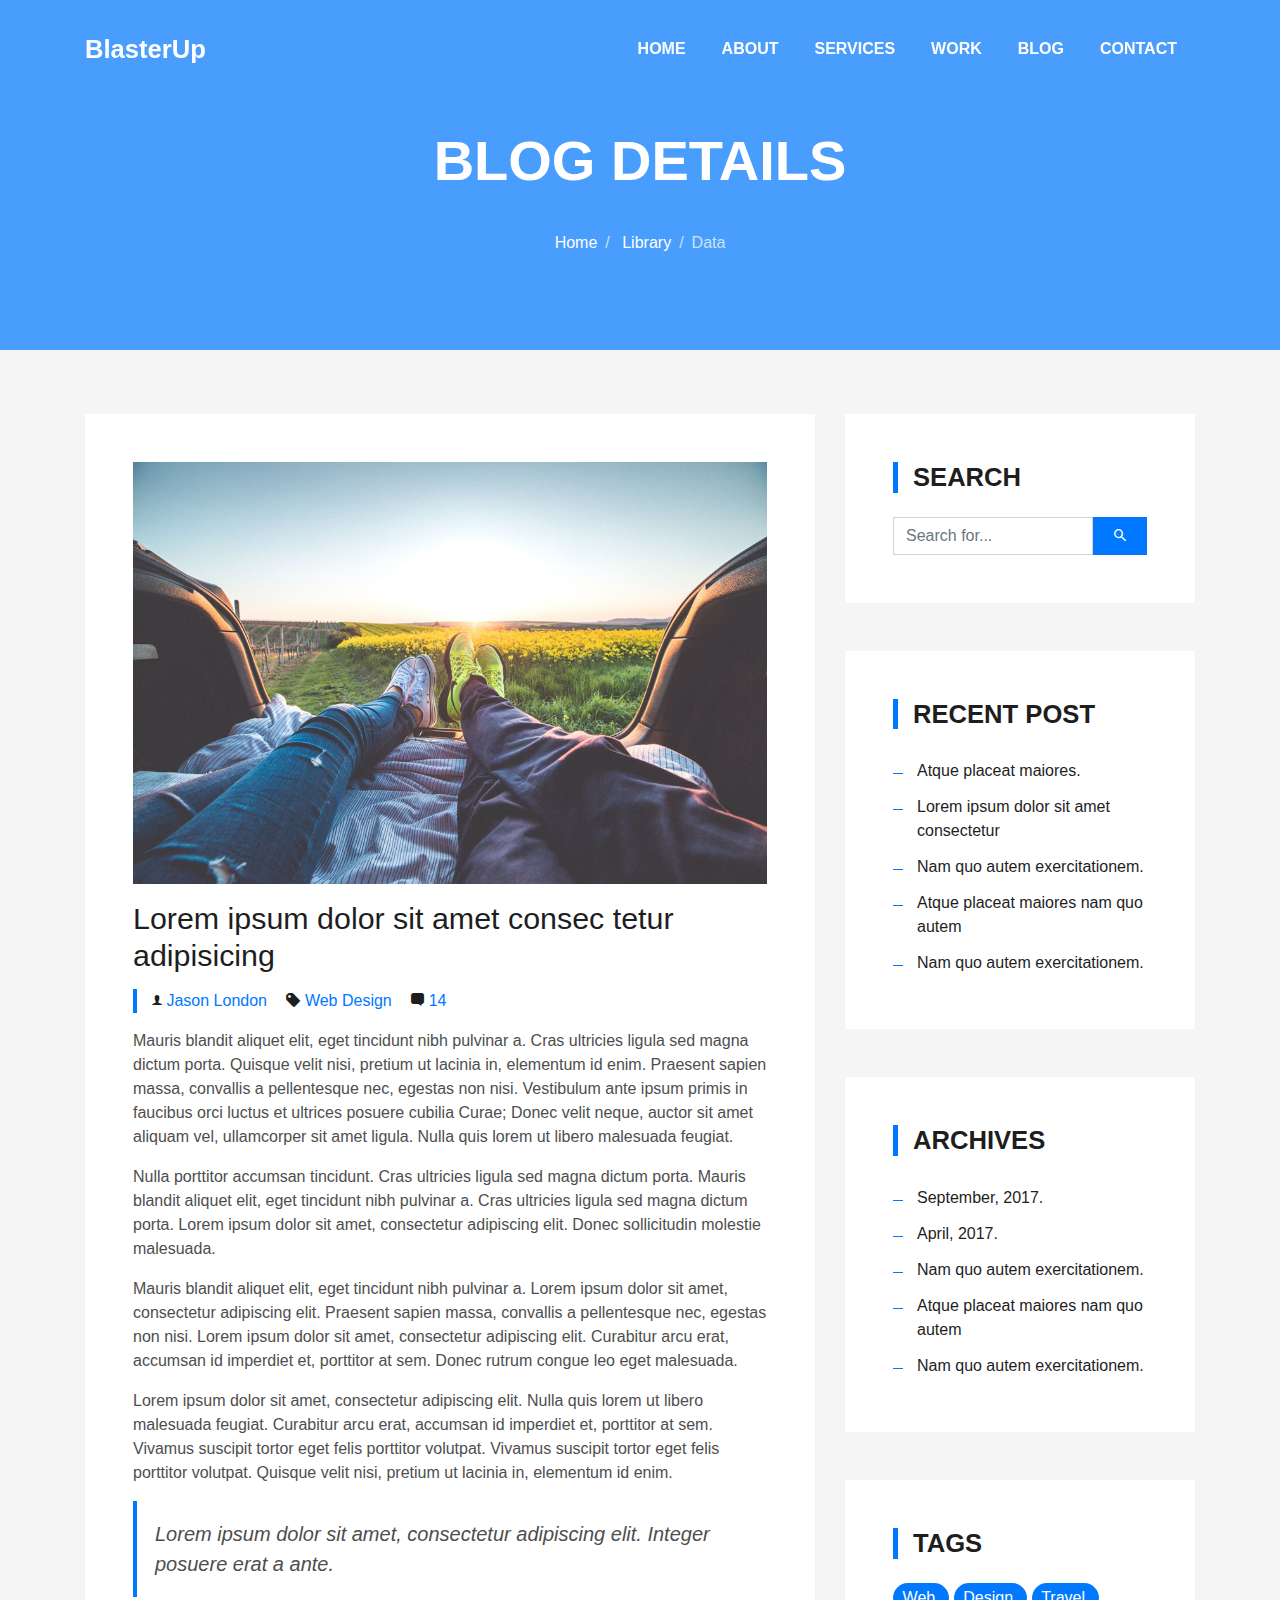
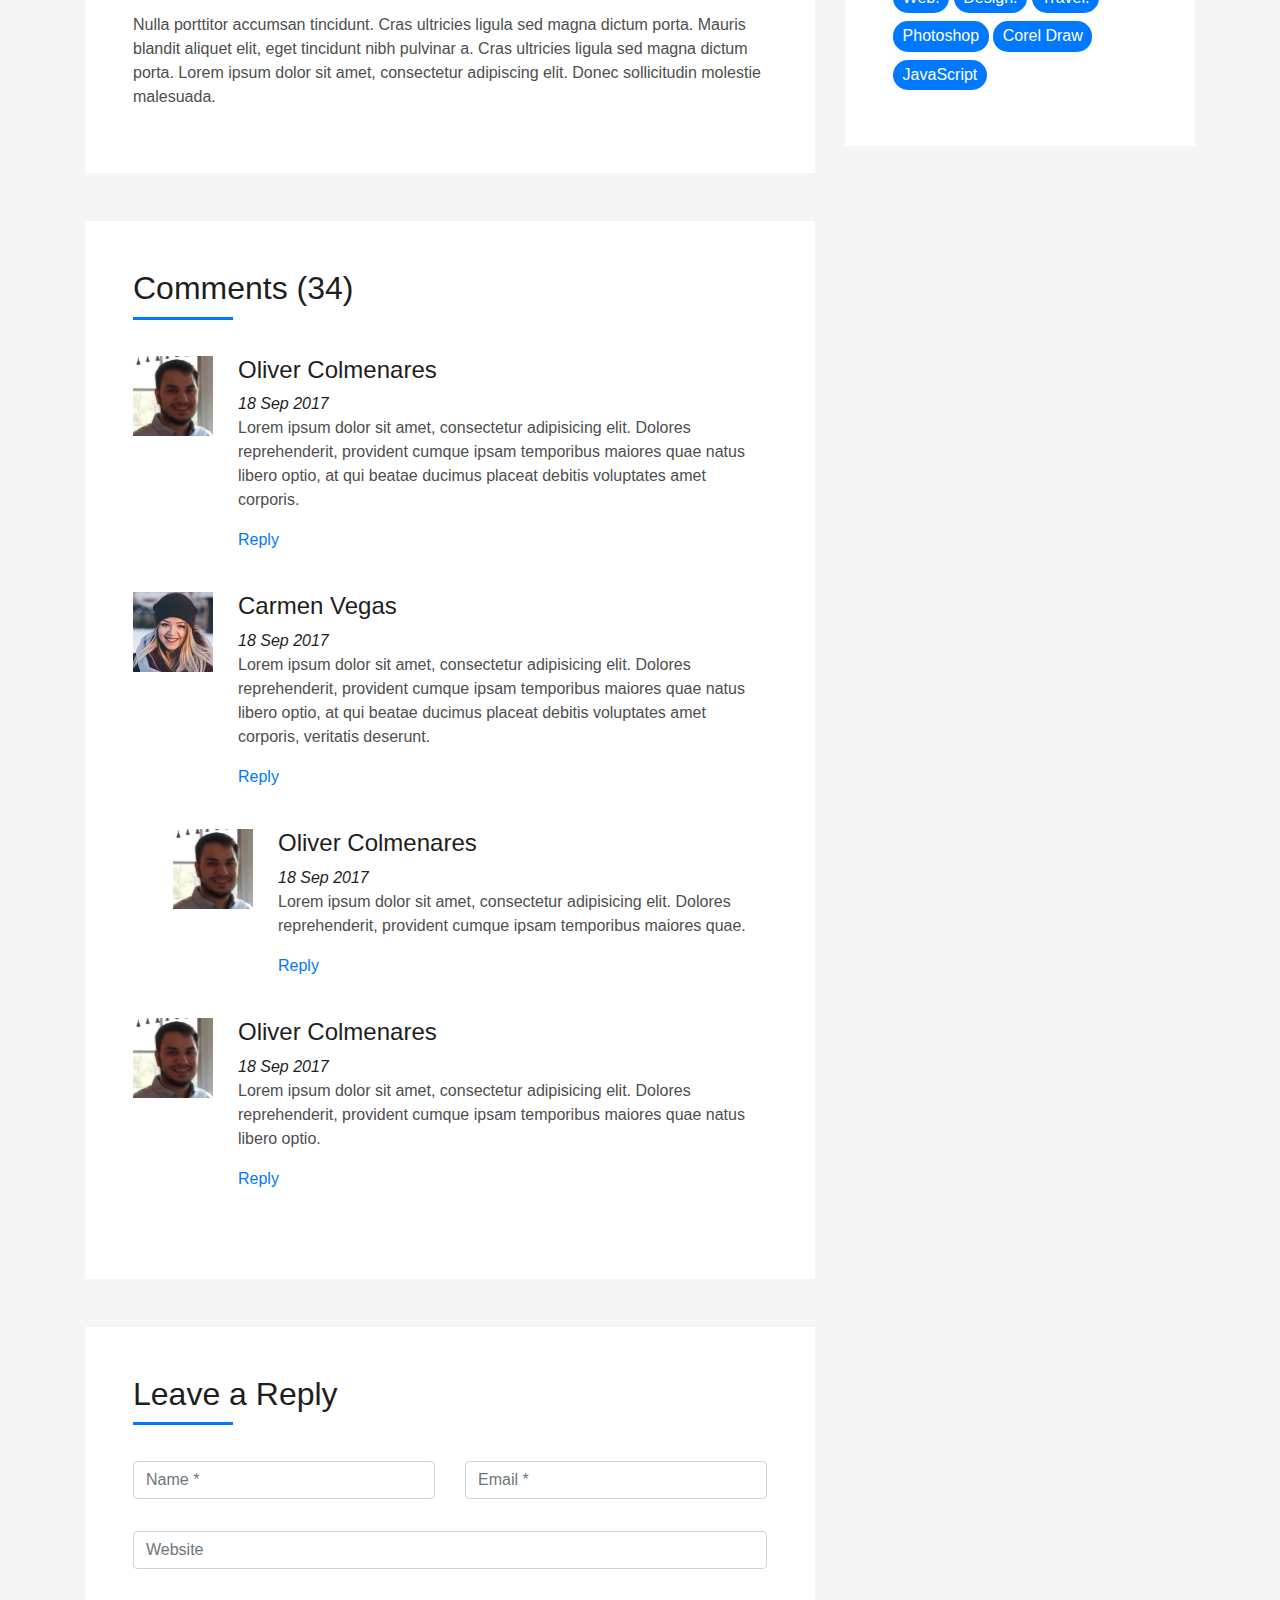
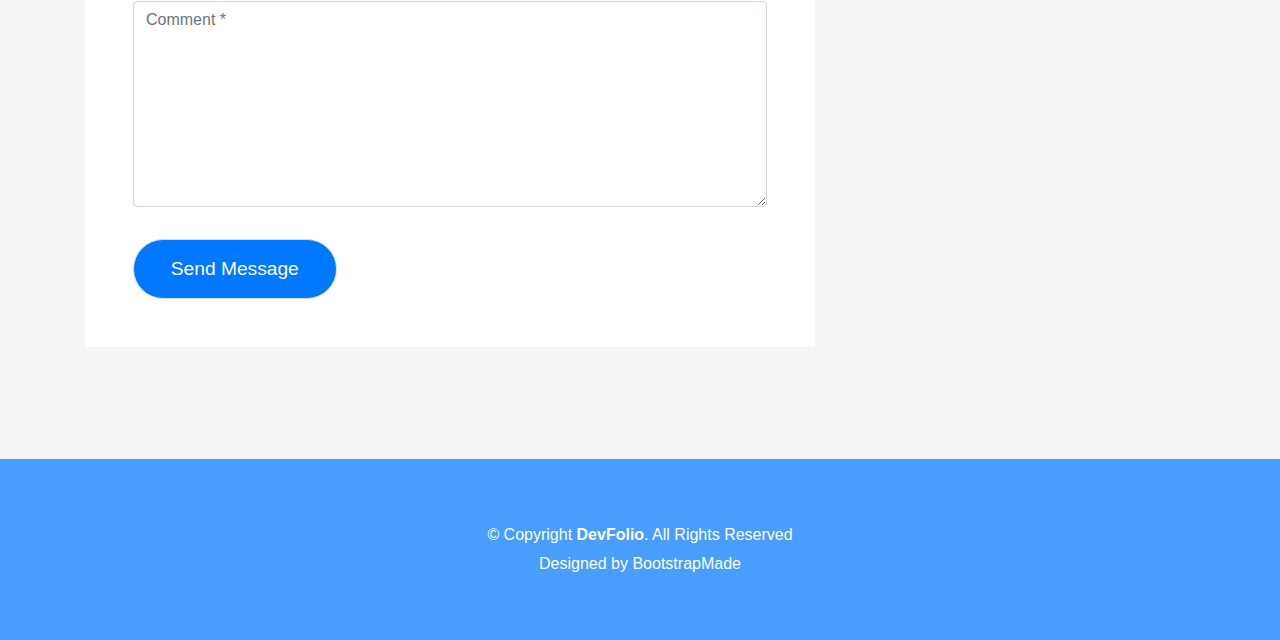
==== commit 9064b2e2: "ne" ====
--- a/blog-single.html
+++ b/blog-single.html
@@ -2,7 +2,7 @@
 <html lang="en">
 <head>
   <meta charset="utf-8">
-  <title>DevFolio Bootstrap Template</title>
+  <title>Anthony Collichio</title>
   <meta content="width=device-width, initial-scale=1.0" name="viewport">
   <meta content="" name="keywords">
   <meta content="" name="description">
@@ -70,7 +70,7 @@
   <!--/ Nav End /-->
 
   <!--/ Intro Skew Star /-->
-  <div class="intro intro-single route bg-image" style="background-image: url(img/overlay-bg.jpg)">
+  <div class="intro intro-single route bg-image" style="background-image: url(img/overlay-bg.jpeg)">
     <div class="overlay-mf"></div>
     <div class="intro-content display-table">
       <div class="table-cell">
--- a/css/style.css
+++ b/css/style.css
@@ -1,12 +1,12 @@
-/*
-  Theme Name: DevFolio
-  Theme URL: https://bootstrapmade.com/devfolio-bootstrap-portfolio-html-template/
-  Author: BootstrapMade.com
-  License: https://bootstrapmade.com/license/
+/*
+  Theme Name: DevFolio
+  Theme URL: https://bootstrapmade.com/devfolio-bootstrap-portfolio-html-template/
+  Author: BootstrapMade.com
+  License: https://bootstrapmade.com/license/
 */
 
-/*======================================
-//--//-->   STYLES GENERALES
+/*======================================
+//--//-->   STYLES GENERALES
 ======================================*/
 
 body {
@@ -396,8 +396,8 @@
   }
 }
 
-/*======================================
-//--//-->   NAVBAR
+/*======================================
+//--//-->   NAVBAR
 ======================================*/
 
 .navbar-b {
@@ -596,8 +596,8 @@
   opacity: 0.9;
 }
 
-/*======================================
-//--//-->   INTRO
+/*======================================
+//--//-->   INTRO
 ======================================*/
 
 .intro {
@@ -667,8 +667,8 @@
   color: #fff;
 }
 
-/*======================================
-//--//-->   ABOUT
+/*======================================
+//--//-->   ABOUT
 ======================================*/
 
 .about-mf .box-shadow-full {
@@ -700,8 +700,8 @@
   background-color: #0078ff;
 }
 
-/*======================================
-//--//-->   SERVICES
+/*======================================
+//--//-->   SERVICES
 ======================================*/
 
 .service-box {
@@ -739,8 +739,8 @@
   color: #4e4e4e;
 }
 
-/*======================================
-//--//-->   COUNTER
+/*======================================
+//--//-->   COUNTER
 ======================================*/
 
 .counter-box {
@@ -764,8 +764,8 @@
   margin-bottom: 0;
 }
 
-/*======================================
-//--//-->   PORTFOLIO
+/*======================================
+//--//-->   PORTFOLIO
 ======================================*/
 
 .work-box {
@@ -820,8 +820,8 @@
   font-size: 1.2rem;
 }
 
-/*======================================
-//--//-->   TESTIMONIALS
+/*======================================
+//--//-->   TESTIMONIALS
 ======================================*/
 
 .testimonials .owl-carousel .owl-item img {
@@ -862,8 +862,8 @@
   line-height: 1.6;
 }
 
-/*======================================
-//--//-->   BLOG
+/*======================================
+//--//-->   BLOG
 ======================================*/
 
 .card-blog .card-body {
@@ -891,8 +891,8 @@
 
 .card-blog .card-category .category {
   color: #fff;
-  display: inline-block;
-  text-transform: uppercase;
+  display: inline-block;  
+ 
   font-size: .7rem;
   letter-spacing: .1px;
   margin-bottom: 0;
@@ -917,8 +917,8 @@
   float: right;
 }
 
-/*======================================
-//--//-->   BLOG-SINGLE
+/*======================================
+//--//-->   BLOG-SINGLE
 ======================================*/
 
 .post-box,
@@ -1053,8 +1053,8 @@
   color: #fff;
 }
 
-/*======================================
-//--//-->   CONTACT
+/*======================================
+//--//-->   CONTACT
 ======================================*/
 
 .footer-paralax {
@@ -1065,8 +1065,8 @@
   margin-top: 4rem;
 }
 
-/*======================================
-//--//-->   FOOTER
+/*======================================
+//--//-->   FOOTER
 ======================================*/
 
 footer {
@@ -1087,8 +1087,8 @@
   color: #fff;
 }
 
-/*======================================
-//--//-->   CONtaCT FORM
+/*======================================
+//--//-->   CONtaCT FORM
 ======================================*/
 
 #sendmessage {
@@ -1125,8 +1125,8 @@
   font-size: 13px;
 }
 
-/*======================================
-//--//-->   BUTTON
+/*======================================
+//--//-->   BUTTON
 ======================================*/
 
 .button {
